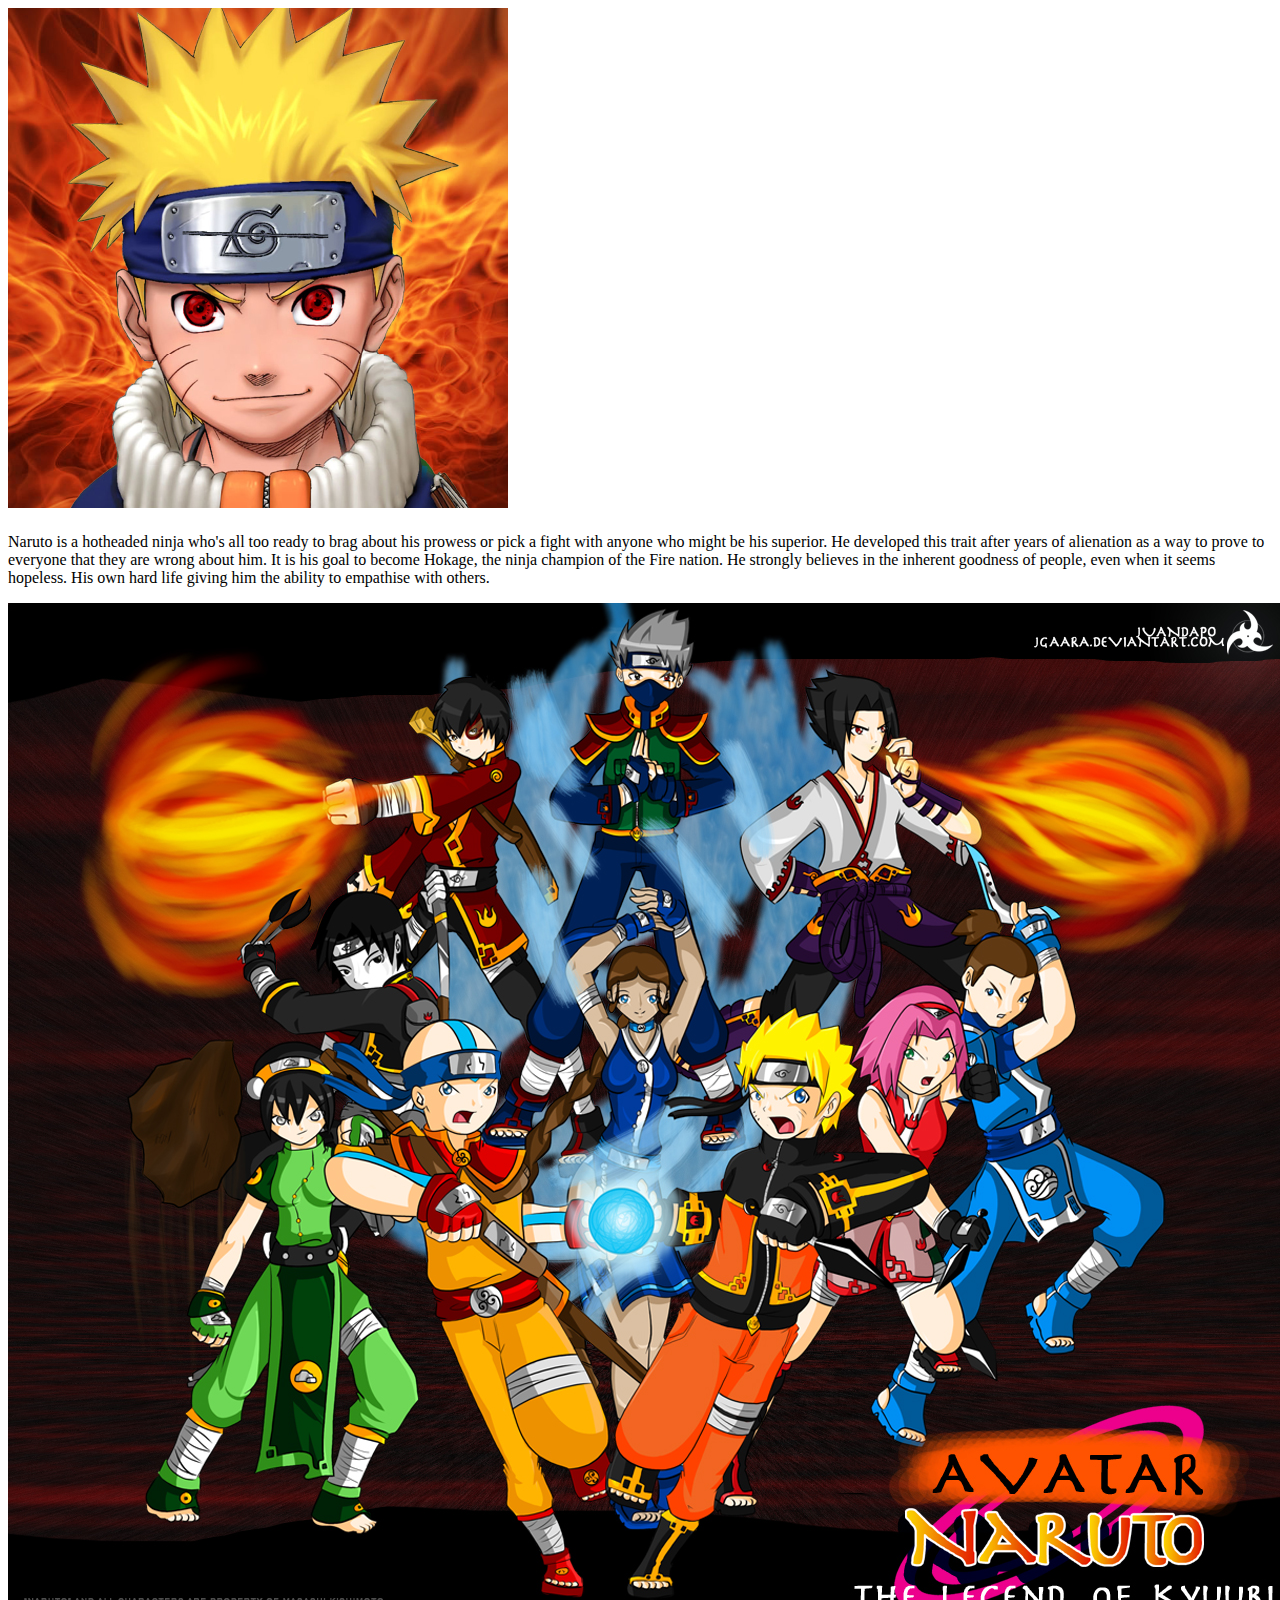
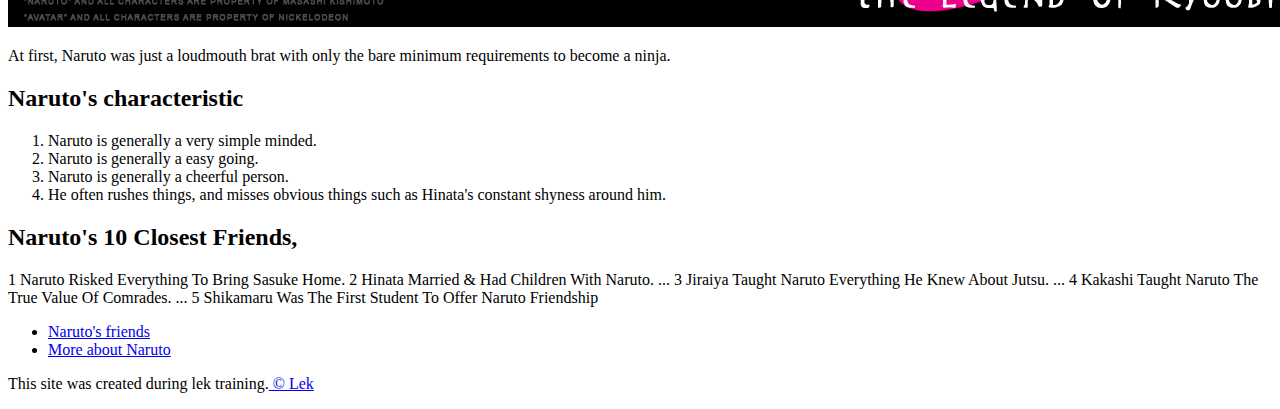
==== index.html @ bf1f054c "Added naruto character's index.html" ====
<!DOCTYPE html>
<html>
<head>

	<meta charset="utf-8">
	<title></title>
	<link rel="icon" href="naruto-avatar.png">
</head>
<body>

    <!-- header element -->
	<head>
		<img src="naruto-avatar.png">
		<h1></h1>
	</head>
	<!-- main element -->
	<main>
		<h2></h2>

		<p>Naruto is a hotheaded ninja who's all too ready to brag about his prowess or pick a fight with anyone who might be his superior. He developed this trait after years of alienation as a way to prove to everyone that they are wrong about him. It is his goal to become Hokage, the ninja champion of the Fire nation. He strongly believes in the inherent goodness of people, even when it seems hopeless. His own hard life giving him the ability to empathise with others.</p>
		<img src="naruto-large.jpg">
		<p>At first, Naruto was just a loudmouth brat with only the bare minimum requirements to become a ninja.</p>

        <!-- Characteristics -->
		<h2>Naruto's characteristic</h2>
		<ol>
			<li>Naruto is generally a very simple minded.</li>
			<li>Naruto is generally a easy going.</li>
			<li>Naruto is generally a cheerful person.</li>
			<li>He often rushes things, and misses obvious things such as Hinata's constant shyness around him.</li>
		</ol>
		<!-- Friends -->
		<h2>Naruto's 10 Closest Friends,</h2>
		<p>1 Naruto Risked Everything To Bring Sasuke Home.
           2 Hinata Married & Had Children With Naruto. ...
           3 Jiraiya Taught Naruto Everything He Knew About Jutsu. ...
           4 Kakashi Taught Naruto The True Value Of Comrades. ...
           5 Shikamaru Was The First Student To Offer Naruto Friendship
         </p>
         <ul>
         	<li><a target="_blank" href="https://www.giantbomb.com/naruto-uzumaki/3005-790/">Naruto's friends</a></li>
         		<li><a target="_blank" href="https://www.cbr.com/naruto-closest-friends/">More about Naruto</a></li>
         </ul>
	</main>
    <!-- Footer element -->
    <footer>
    <p>This site was created during lek training.<a href="https://github.com/KelKel2/Carton-Hero/settings/pages"> &copy; Lek
    </p>
    </footer>
</body>
</html>
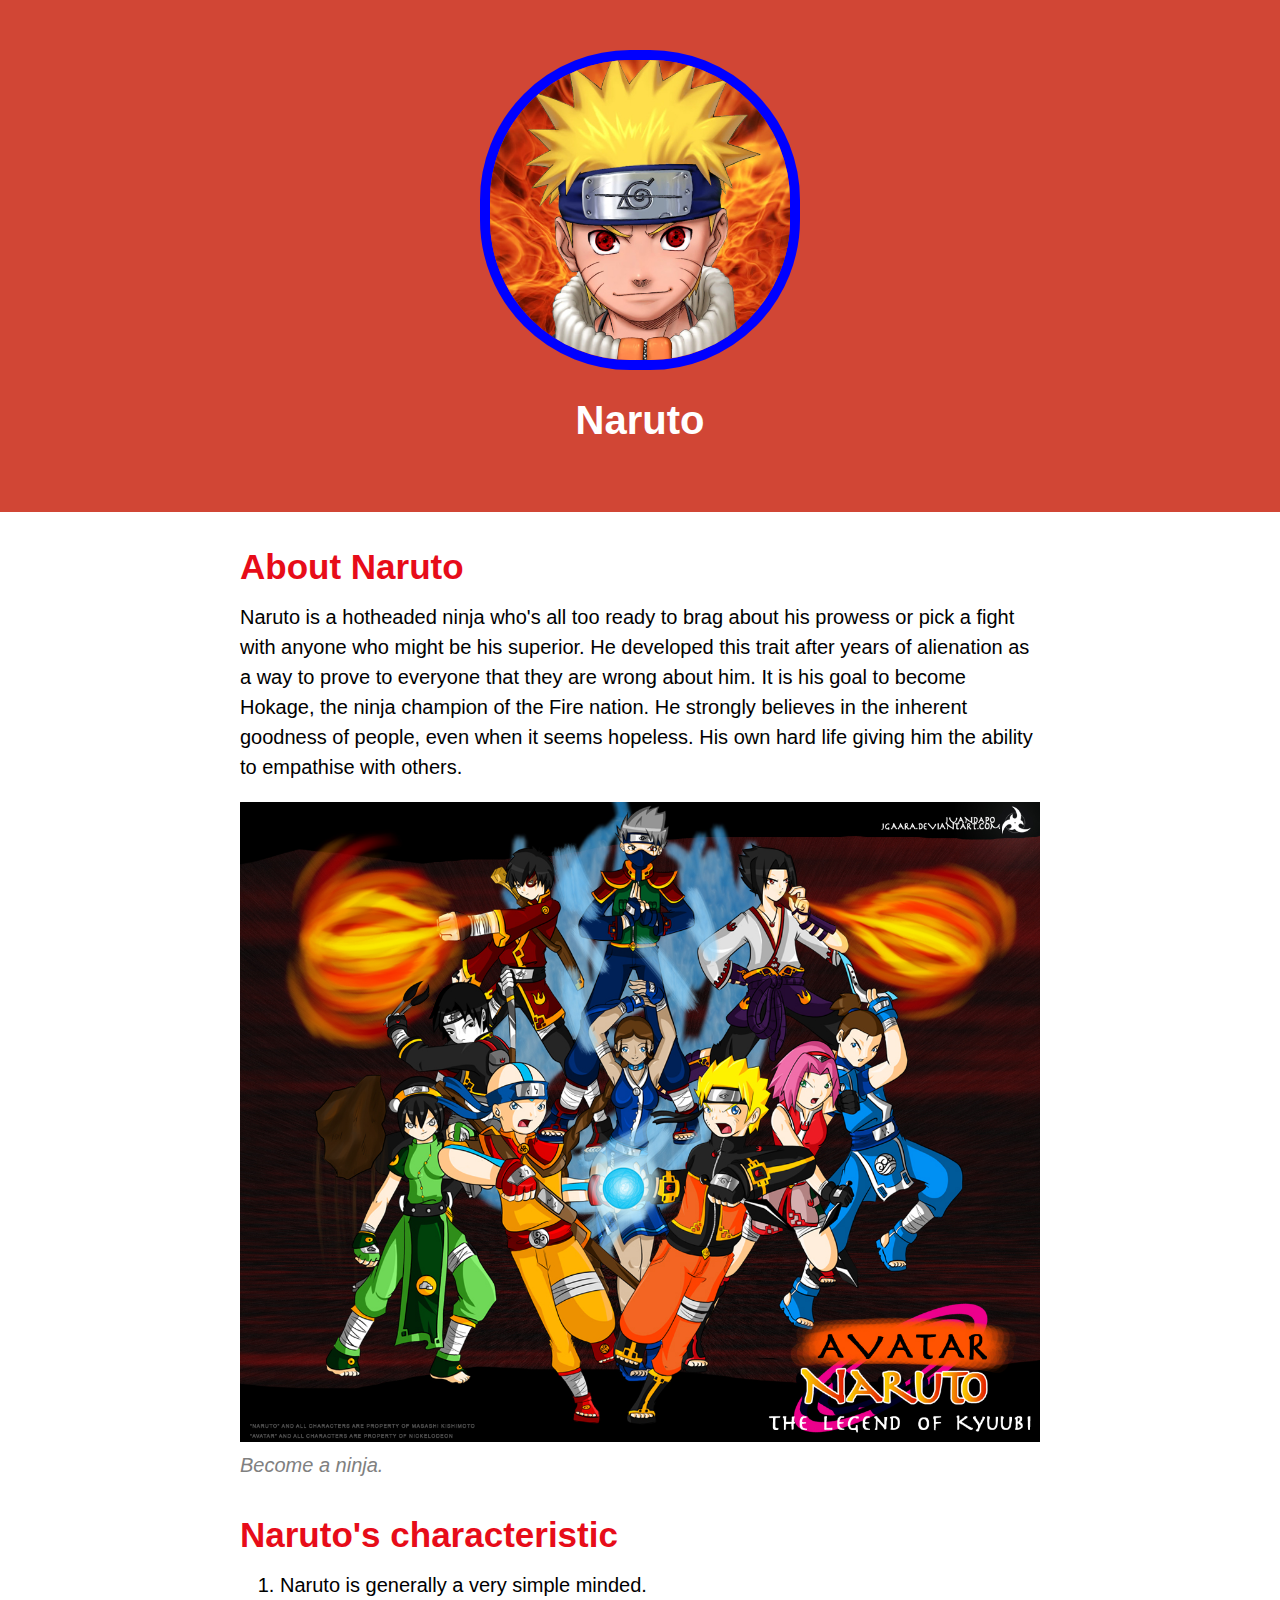
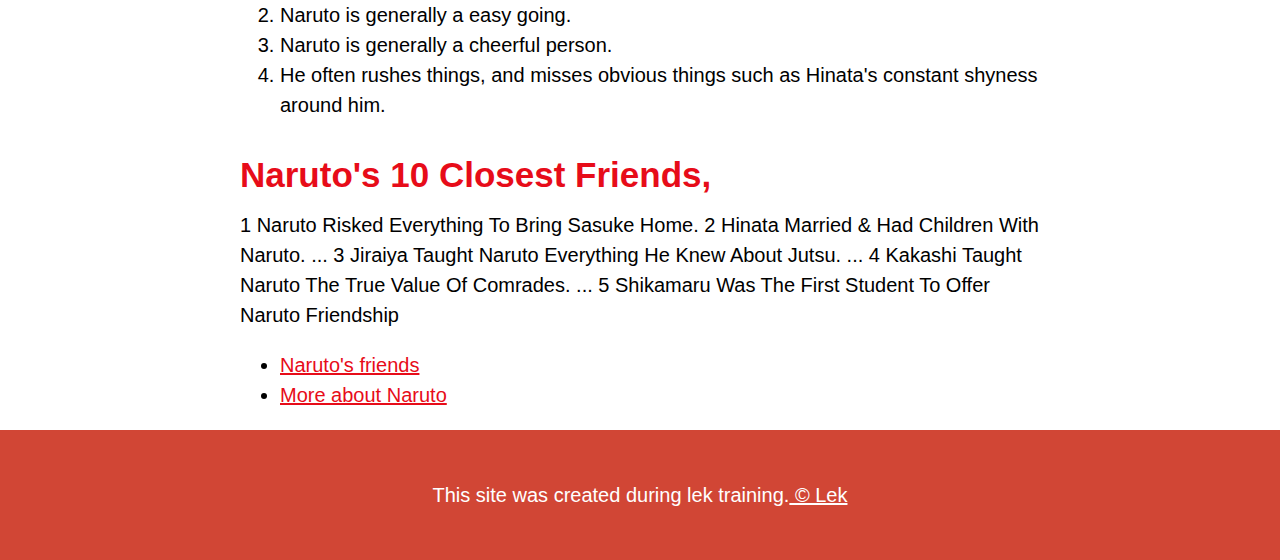
==== commit 19e87507: "Wrote to css for naruto" ====
--- a/index.html
+++ b/index.html
@@ -3,23 +3,24 @@
 <head>
 
 	<meta charset="utf-8">
-	<title></title>
+	<title>Naruto</title>
 	<link rel="icon" href="naruto-avatar.png">
+	<link rel="stylesheet" type="text/css" href="css/naruto.css">
 </head>
 <body>
 
     <!-- header element -->
-	<head>
+	<header>
 		<img src="naruto-avatar.png">
-		<h1></h1>
-	</head>
+		<h1>Naruto</h1>
+	</header>
 	<!-- main element -->
 	<main>
-		<h2></h2>
+		<h2>About Naruto</h2>
 
 		<p>Naruto is a hotheaded ninja who's all too ready to brag about his prowess or pick a fight with anyone who might be his superior. He developed this trait after years of alienation as a way to prove to everyone that they are wrong about him. It is his goal to become Hokage, the ninja champion of the Fire nation. He strongly believes in the inherent goodness of people, even when it seems hopeless. His own hard life giving him the ability to empathise with others.</p>
 		<img src="naruto-large.jpg">
-		<p>At first, Naruto was just a loudmouth brat with only the bare minimum requirements to become a ninja.</p>
+		<p class="caption">Become a ninja.</p>
 
         <!-- Characteristics -->
 		<h2>Naruto's characteristic</h2>
--- a/css/naruto.css
+++ b/css/naruto.css
@@ -0,0 +1,74 @@
+body{
+	margin: 0;
+	font-family: 'Helvetica', 'Arial', sans-serif;
+	font-size: 20px;
+	line-height: 30px;
+
+}
+
+header{
+	background-color: #d14635;
+	text-align: center;
+	padding-top: 50px;
+	padding-bottom: 50px;
+}
+
+header h1{
+	color: white;
+
+}
+
+header img{
+	border-radius: 150px;
+	width: 300px;
+	border: 10px solid blue;
+}
+main{
+	max-width: 800px;
+	margin: 0 auto;
+	padding: 0 20px;
+}
+
+main img{
+	max-width: 100%;
+}
+h2{
+	font-size: 35px;
+	color: #e70c19;
+	margin: 40px 0 10px;
+}
+
+a{
+	color: #e70c19;
+}
+a:hover{
+	color: white;
+	background-color: #483a94;
+
+}
+
+footer{
+	background-color: #d14635;
+	text-align: center;
+	color: white;
+	padding: 50px;
+}
+
+footer p{
+	margin: 0;
+}
+
+footer a{
+	color: white;
+}
+
+footer a:hover{
+	opacity: .5;
+	background-color: transparent;
+}
+
+p.caption{
+	color: gray;
+	font-style: italic;
+	margin-top: 0;
+}